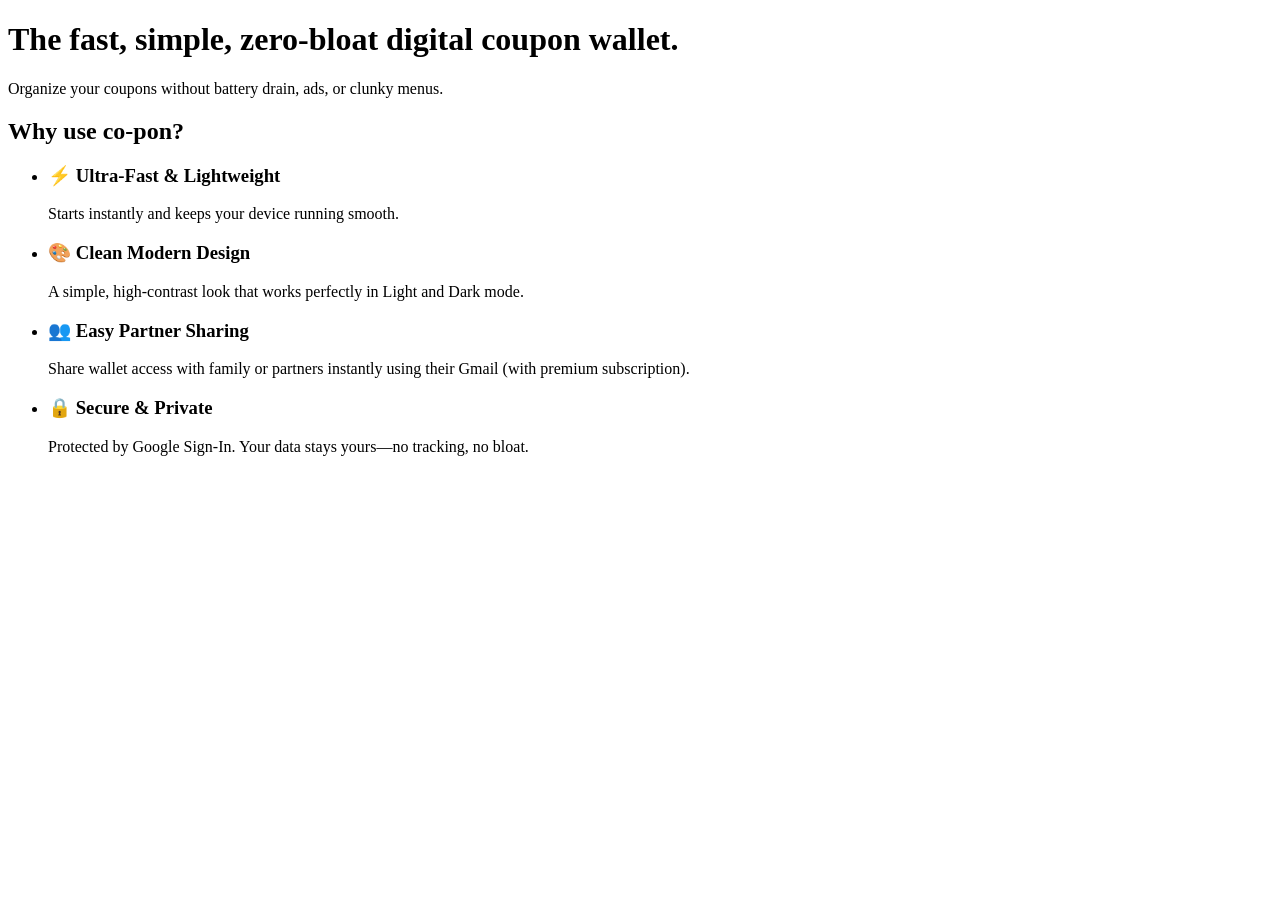
==== index.html @ a611e1c2 "Add initial HTML structure for digital coupon wallet" ====
<!DOCTYPE html>
<html lang="en">
<head>
  <meta charset="UTF-8">
  <meta name="viewport" content="width=device-width, initial-scale=1.0">
  <title>co-pon - Digital Coupon Wallet</title>
</head>
<body>

  <header>
    <h1>The fast, simple, zero-bloat digital coupon wallet.</h1>
    <p>Organize your coupons without battery drain, ads, or clunky menus.</p>
  </header>

  <main>
    <section>
      <h2>Why use co-pon?</h2>
      <ul>
        <li>
          <h3>⚡ Ultra-Fast &amp; Lightweight</h3>
          <p>Starts instantly and keeps your device running smooth.</p>
        </li>
        <li>
          <h3>🎨 Clean Modern Design</h3>
          <p>A simple, high-contrast look that works perfectly in Light and Dark mode.</p>
        </li>
        <li>
          <h3>👥 Easy Partner Sharing</h3>
          <p>Share wallet access with family or partners instantly using their Gmail (with premium subscription).</p>
        </li>
        <li>
          <h3>🔒 Secure &amp; Private</h3>
          <p>Protected by Google Sign-In. Your data stays yours—no tracking, no bloat.</p>
        </li>
      </ul>
    </section>
  </main>

</body>
</html>
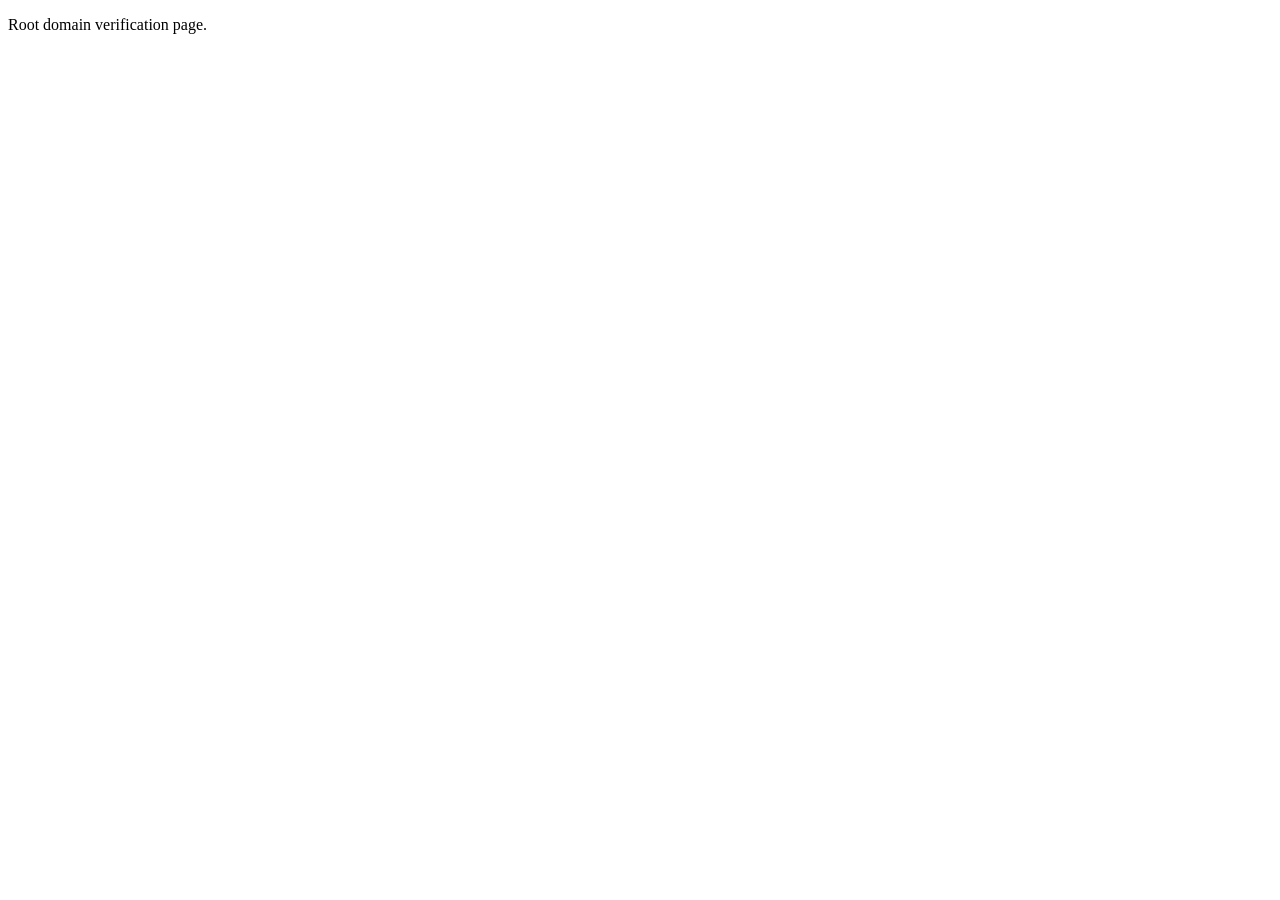
==== commit c9c2a3ff: "Add index.html for root domain verification" ====
--- a/index.html
+++ b/index.html
@@ -1,40 +1,10 @@
 <!DOCTYPE html>
-<html lang="en">
+<html>
 <head>
-  <meta charset="UTF-8">
-  <meta name="viewport" content="width=device-width, initial-scale=1.0">
-  <title>co-pon - Digital Coupon Wallet</title>
+  <meta name="google-site-verification" content="FtFy1SkzgABD0xK42TorGuzidr4-XOKsnBTxP6JafkU" />
+  <title>Root Hub</title>
 </head>
 <body>
-
-  <header>
-    <h1>The fast, simple, zero-bloat digital coupon wallet.</h1>
-    <p>Organize your coupons without battery drain, ads, or clunky menus.</p>
-  </header>
-
-  <main>
-    <section>
-      <h2>Why use co-pon?</h2>
-      <ul>
-        <li>
-          <h3>⚡ Ultra-Fast &amp; Lightweight</h3>
-          <p>Starts instantly and keeps your device running smooth.</p>
-        </li>
-        <li>
-          <h3>🎨 Clean Modern Design</h3>
-          <p>A simple, high-contrast look that works perfectly in Light and Dark mode.</p>
-        </li>
-        <li>
-          <h3>👥 Easy Partner Sharing</h3>
-          <p>Share wallet access with family or partners instantly using their Gmail (with premium subscription).</p>
-        </li>
-        <li>
-          <h3>🔒 Secure &amp; Private</h3>
-          <p>Protected by Google Sign-In. Your data stays yours—no tracking, no bloat.</p>
-        </li>
-      </ul>
-    </section>
-  </main>
-
+    <p>Root domain verification page.</p>
 </body>
 </html>
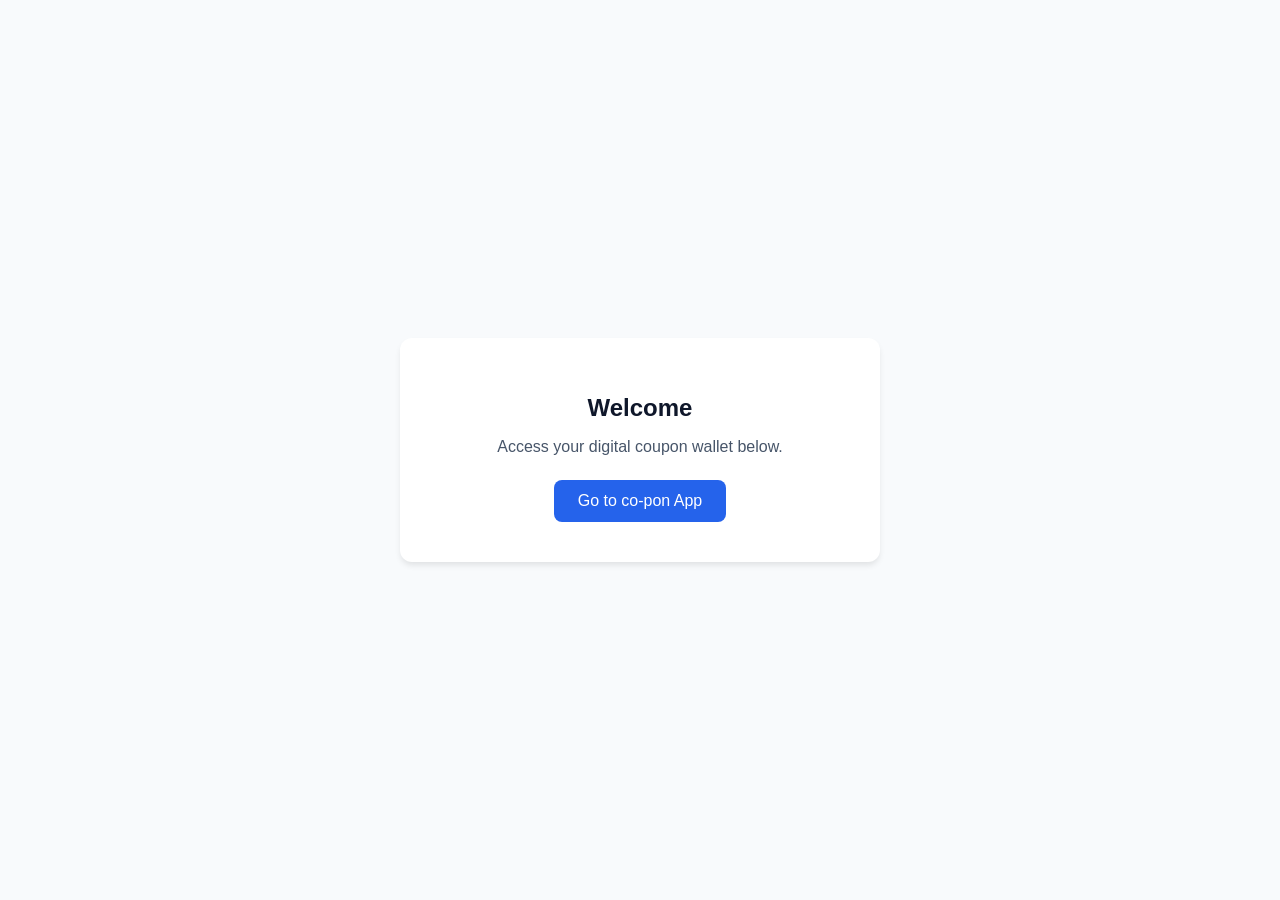
==== commit 2bd9580c: "Revise index.html with welcome card and styles Updated the title and added a styled welcome card wit" ====
--- a/index.html
+++ b/index.html
@@ -1,10 +1,58 @@
 <!DOCTYPE html>
-<html>
+<html lang="en">
 <head>
+  <meta charset="UTF-8">
+  <meta name="viewport" content="width=device-width, initial-scale=1.0">
   <meta name="google-site-verification" content="FtFy1SkzgABD0xK42TorGuzidr4-XOKsnBTxP6JafkU" />
-  <title>Root Hub</title>
+  <title>Welcome</title>
+  <style>
+    body {
+      font-family: -apple-system, BlinkMacSystemFont, "Segoe UI", Roboto, sans-serif;
+      background-color: #f8fafc;
+      color: #0f172a;
+      display: flex;
+      justify-content: center;
+      align-items: center;
+      height: 100vh;
+      margin: 0;
+    }
+    .card {
+      background: #ffffff;
+      padding: 2.5rem;
+      border-radius: 12px;
+      box-shadow: 0 4px 6px -1px rgba(0, 0, 0, 0.1);
+      text-align: center;
+      max-width: 400px;
+      width: 100%;
+    }
+    h1 {
+      font-size: 1.5rem;
+      margin-bottom: 1rem;
+    }
+    p {
+      color: #475569;
+      margin-bottom: 1.5rem;
+    }
+    a {
+      display: inline-block;
+      background-color: #2563eb;
+      color: white;
+      padding: 0.75rem 1.5rem;
+      border-radius: 8px;
+      text-decoration: none;
+      font-weight: 500;
+      transition: background-color 0.2s;
+    }
+    a:hover {
+      background-color: #1d4ed8;
+    }
+  </style>
 </head>
 <body>
-    <p>Root domain verification page.</p>
+  <div class="card">
+    <h1>Welcome</h1>
+    <p>Access your digital coupon wallet below.</p>
+    <a href="copon/">Go to co-pon App</a>
+  </div>
 </body>
 </html>
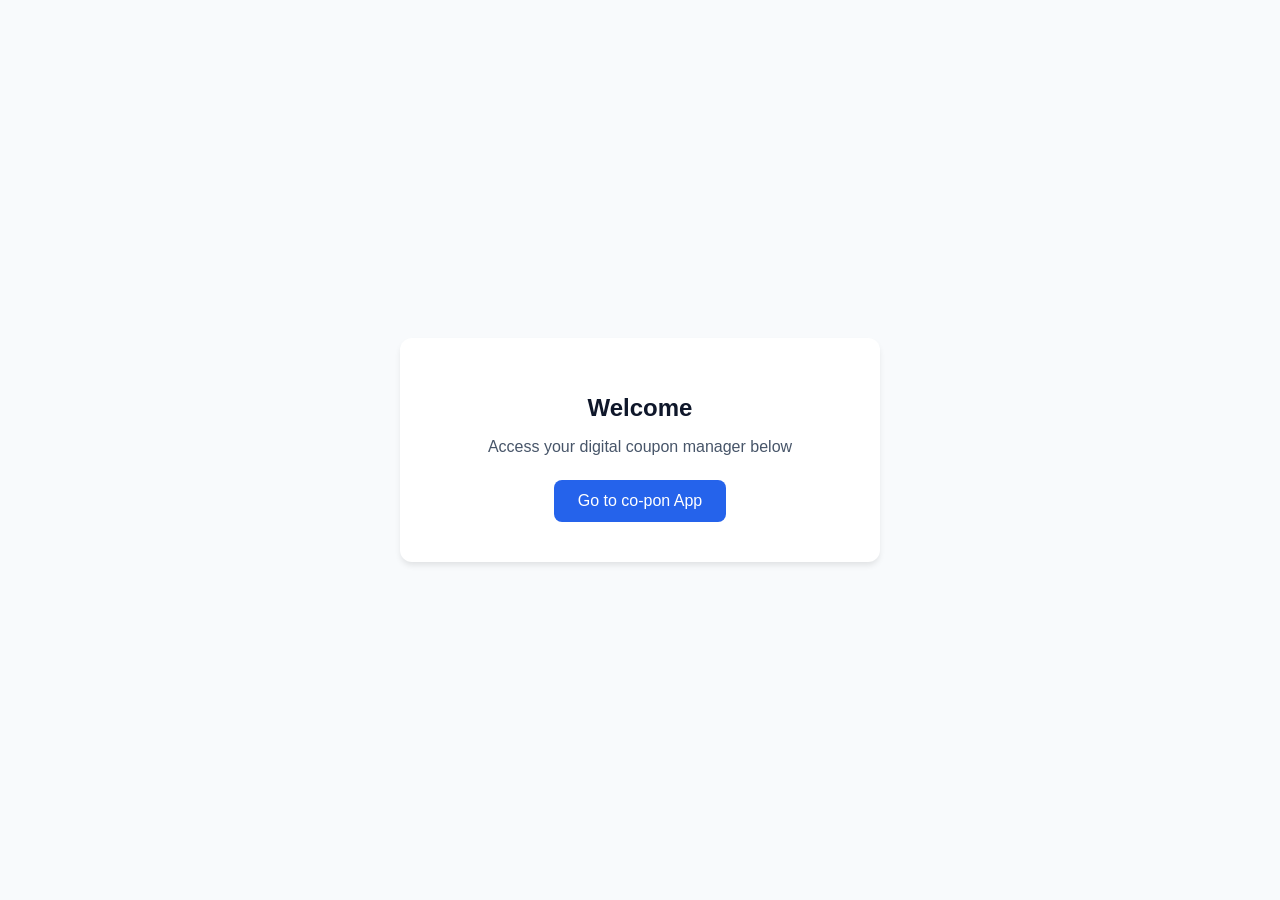
==== commit 00986bea: "Update text in index.html for clarity" ====
--- a/index.html
+++ b/index.html
@@ -51,7 +51,7 @@
 <body>
   <div class="card">
     <h1>Welcome</h1>
-    <p>Access your digital coupon wallet below.</p>
+    <p>Access your digital coupon manager below</p>
     <a href="copon/">Go to co-pon App</a>
   </div>
 </body>
